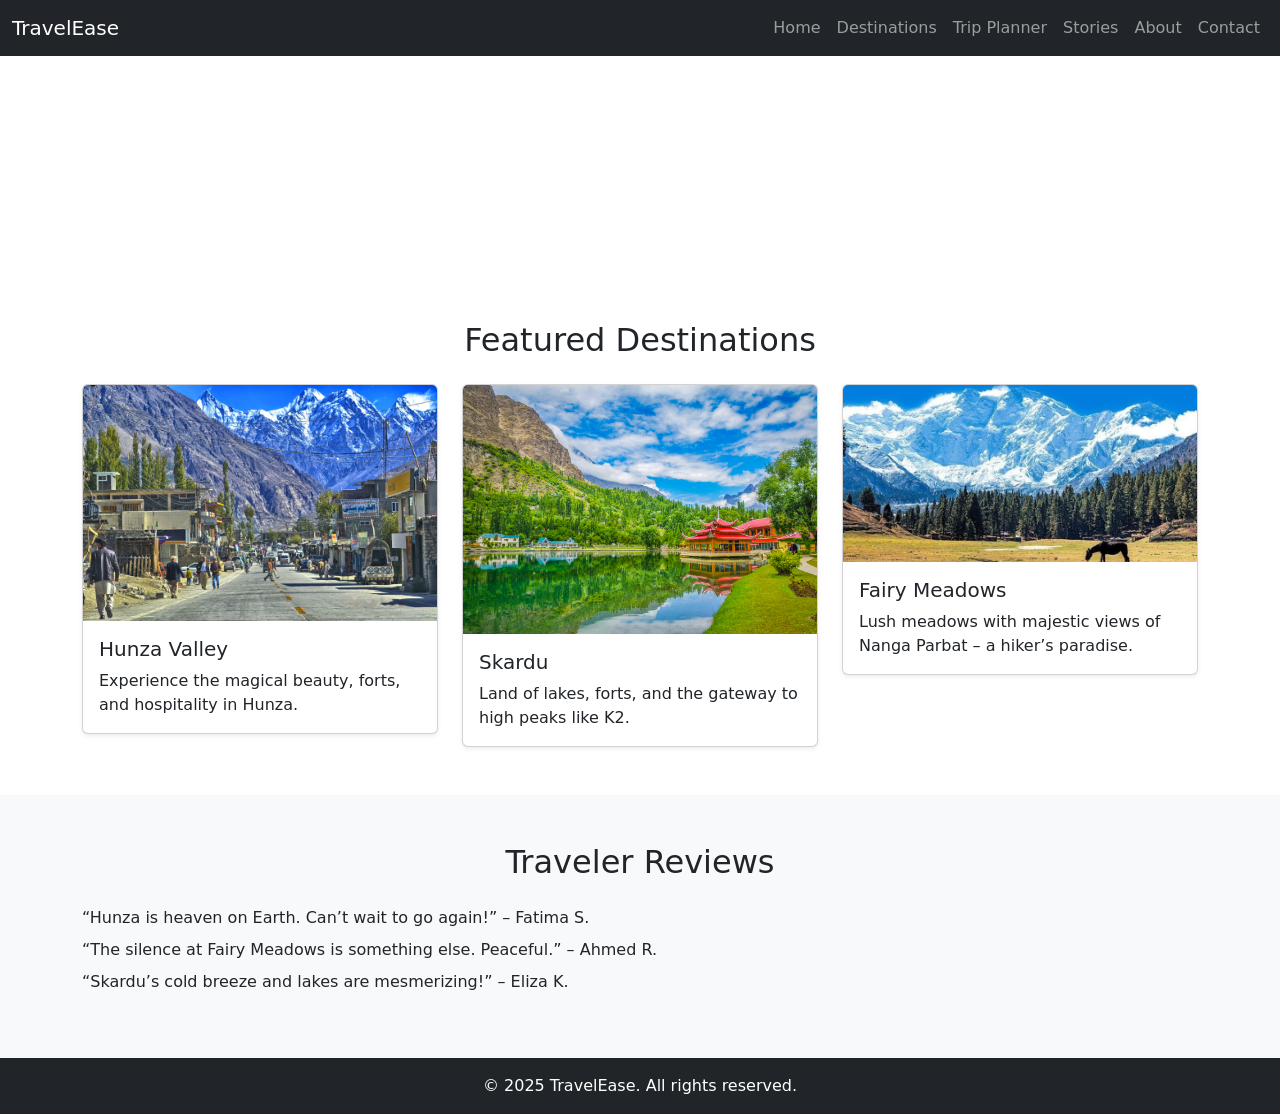
==== src/index.html @ 2290a871 "Add Home Page with Html and Css" ====
<!DOCTYPE html>
<html lang="en">
<head>
  <meta charset="UTF-8" />
  <meta name="viewport" content="width=device-width, initial-scale=1.0"/>
  <title>TravelEase - Northern Pakistan Explorer</title>
  <link href="https://cdn.jsdelivr.net/npm/bootstrap@5.3.0/dist/css/bootstrap.min.css" rel="stylesheet">
  <link rel="stylesheet" href="style/index.css" />
</head>
<body>

  <!-- Navbar -->
  <nav class="navbar navbar-expand-lg navbar-dark bg-dark">
    <div class="container-fluid">
      <a class="navbar-brand" href="#">TravelEase</a>
      <button class="navbar-toggler" type="button" data-bs-toggle="collapse" data-bs-target="#navbarNav">
        <span class="navbar-toggler-icon"></span>
      </button>
      <div class="collapse navbar-collapse" id="navbarNav">
        <ul class="navbar-nav ms-auto">
          <li class="nav-item"><a class="nav-link" href="index.html">Home</a></li>
          <li class="nav-item"><a class="nav-link" href="destinations.html">Destinations</a></li>
          <li class="nav-item"><a class="nav-link" href="trip-planner.html">Trip Planner</a></li>
          <li class="nav-item"><a class="nav-link" href="stories.html">Stories</a></li>
          <li class="nav-item"><a class="nav-link" href="about.html">About</a></li>
          <li class="nav-item"><a class="nav-link" href="contact.html">Contact</a></li>
        </ul>
      </div>
    </div>
  </nav>

  <!-- Hero Section -->
  <header class="bg-image text-white text-center p-5">
    <div class="container">
      <h1 class="display-4 fw-bold">Explore Northern Pakistan</h1>
      <p class="lead">Discover breathtaking mountains, serene valleys, and rich culture.</p>
    </div>
  </header>

  <!-- Featured Destinations -->
  <section class="py-5">
    <div class="container">
      <h2 class="text-center mb-4">Featured Destinations</h2>
      <div class="row">
        <div class="col-md-4">
          <div class="card shadow-sm">
            <img src="../images/hunza.jpg" class="card-img-top" alt="Hunza Valley">
            <div class="card-body">
              <h5 class="card-title">Hunza Valley</h5>
              <p class="card-text">Experience the magical beauty, forts, and hospitality in Hunza.</p>
            </div>
          </div>
        </div>
        <div class="col-md-4">
          <div class="card shadow-sm">
            <img src="../images/skardu.jpg" class="card-img-top" alt="Skardu">
            <div class="card-body">
              <h5 class="card-title">Skardu</h5>
              <p class="card-text">Land of lakes, forts, and the gateway to high peaks like K2.</p>
            </div>
          </div>
        </div>
        <div class="col-md-4">
          <div class="card shadow-sm">
            <img src="../images/fairy-meadows.jpeg" class="card-img-top" alt="Fairy Meadows">
            <div class="card-body">
              <h5 class="card-title">Fairy Meadows</h5>
              <p class="card-text">Lush meadows with majestic views of Nanga Parbat – a hiker’s paradise.</p>
            </div>
          </div>
        </div>
      </div>
    </div>
  </section>

  <!-- Traveler Reviews -->
  <section class="bg-light py-5">
    <div class="container">
      <h2 class="text-center mb-4">Traveler Reviews</h2>
      <ul class="list-unstyled">
        <li class="mb-2">“Hunza is heaven on Earth. Can’t wait to go again!” – Fatima S.</li>
        <li class="mb-2">“The silence at Fairy Meadows is something else. Peaceful.” – Ahmed R.</li>
        <li>“Skardu’s cold breeze and lakes are mesmerizing!” – Eliza K.</li>
      </ul>
    </div>
  </section>

  <!-- Footer -->
  <footer class="bg-dark text-white text-center py-3">
    <p class="mb-0">&copy; 2025 TravelEase. All rights reserved.</p>
  </footer>

  <script src="https://cdn.jsdelivr.net/npm/bootstrap@5.3.0/dist/js/bootstrap.bundle.min.js"></script>
</body>
</html>
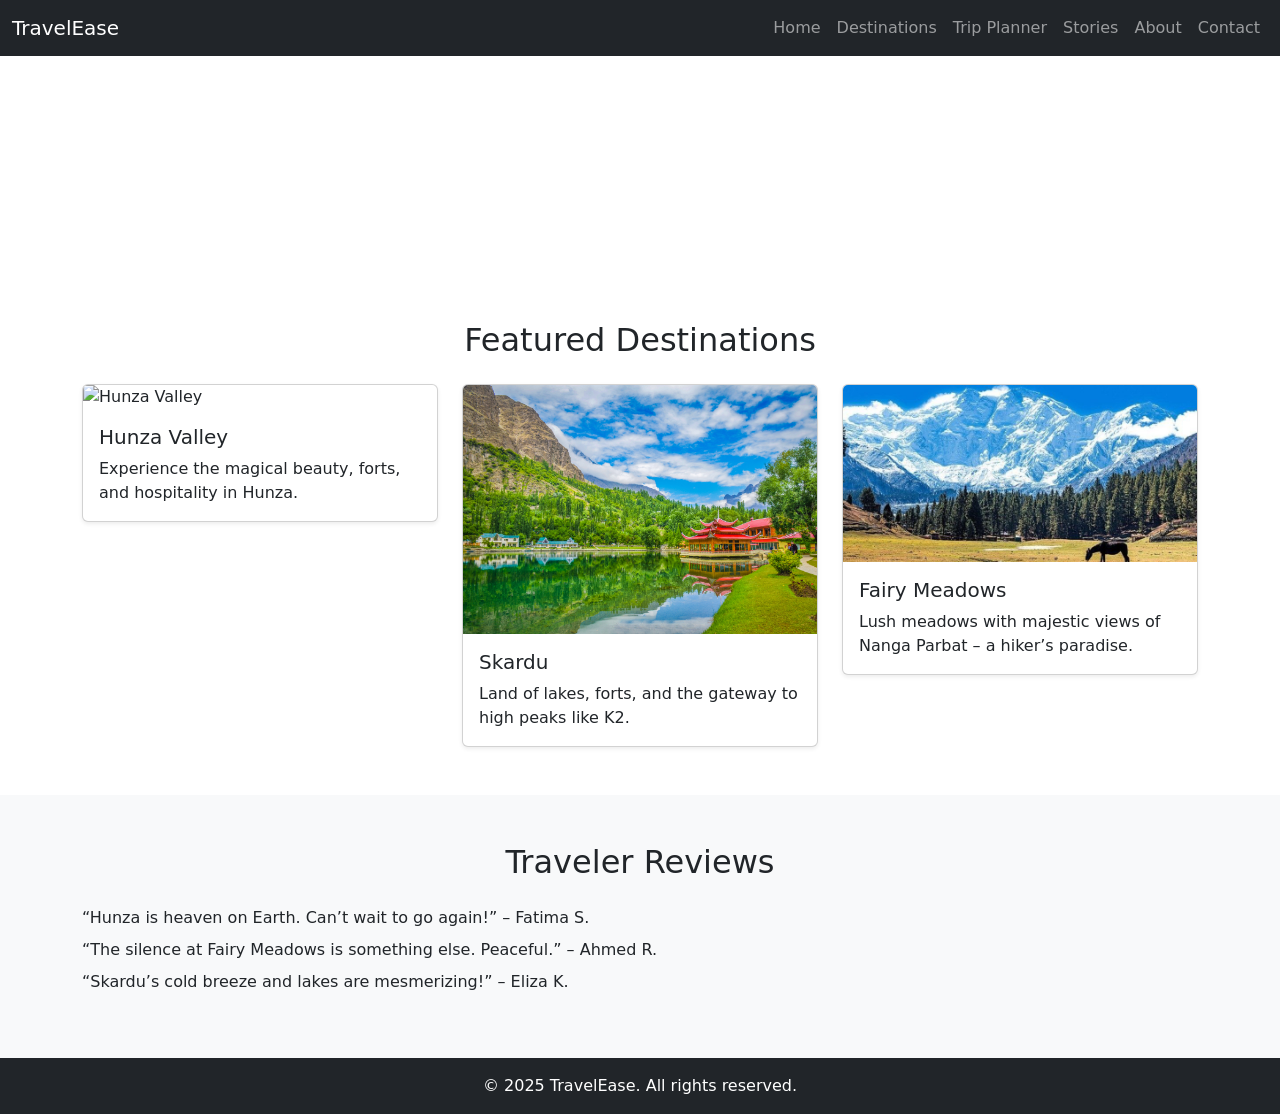
==== commit 934e915b: "Update index.html" ====
--- a/src/index.html
+++ b/src/index.html
@@ -19,7 +19,7 @@
       <div class="collapse navbar-collapse" id="navbarNav">
         <ul class="navbar-nav ms-auto">
           <li class="nav-item"><a class="nav-link" href="index.html">Home</a></li>
-          <li class="nav-item"><a class="nav-link" href="destinations.html">Destinations</a></li>
+          <li class="nav-item"><a class="nav-link" href="destination.html">Destinations</a></li>
           <li class="nav-item"><a class="nav-link" href="trip-planner.html">Trip Planner</a></li>
           <li class="nav-item"><a class="nav-link" href="stories.html">Stories</a></li>
           <li class="nav-item"><a class="nav-link" href="about.html">About</a></li>
@@ -44,7 +44,7 @@
       <div class="row">
         <div class="col-md-4">
           <div class="card shadow-sm">
-            <img src="../images/hunza.jpg" class="card-img-top" alt="Hunza Valley">
+            <img src="images/hunza.jpg" class="card-img-top" alt="Hunza Valley"/>
             <div class="card-body">
               <h5 class="card-title">Hunza Valley</h5>
               <p class="card-text">Experience the magical beauty, forts, and hospitality in Hunza.</p>
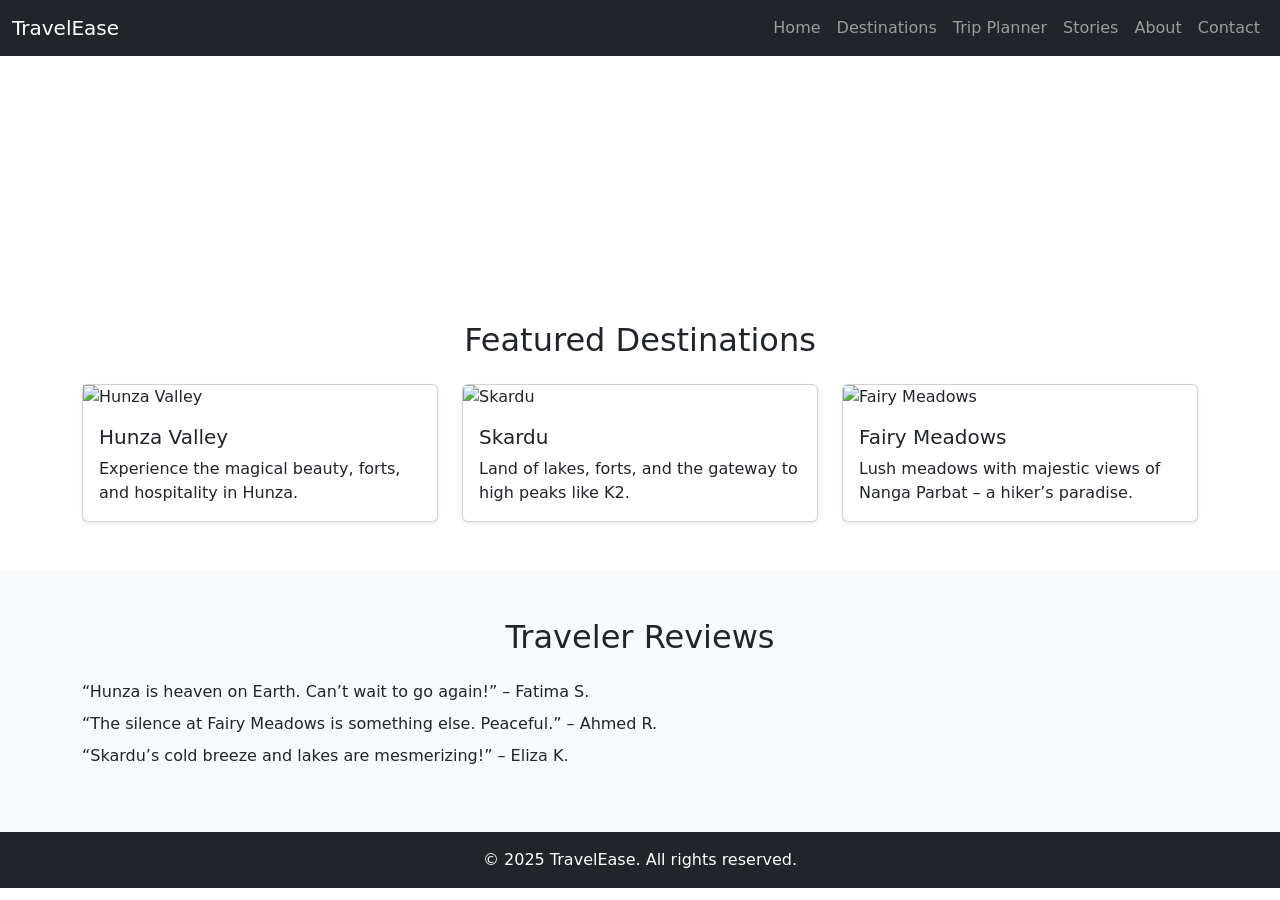
==== commit 81555e9b: "Update index.html" ====
--- a/src/index.html
+++ b/src/index.html
@@ -44,7 +44,7 @@
       <div class="row">
         <div class="col-md-4">
           <div class="card shadow-sm">
-            <img src="images/hunza.jpg" class="card-img-top" alt="Hunza Valley"/>
+            <img src="images/hunza.jpg" alt="Hunza Valley">
             <div class="card-body">
               <h5 class="card-title">Hunza Valley</h5>
               <p class="card-text">Experience the magical beauty, forts, and hospitality in Hunza.</p>
@@ -53,7 +53,7 @@
         </div>
         <div class="col-md-4">
           <div class="card shadow-sm">
-            <img src="../images/skardu.jpg" class="card-img-top" alt="Skardu">
+            <img src="images/skardu.jpg" class="card-img-top" alt="Skardu">
             <div class="card-body">
               <h5 class="card-title">Skardu</h5>
               <p class="card-text">Land of lakes, forts, and the gateway to high peaks like K2.</p>
@@ -62,7 +62,7 @@
         </div>
         <div class="col-md-4">
           <div class="card shadow-sm">
-            <img src="../images/fairy-meadows.jpeg" class="card-img-top" alt="Fairy Meadows">
+            <img src="images/fairy-meadows.jpeg" class="card-img-top" alt="Fairy Meadows">
             <div class="card-body">
               <h5 class="card-title">Fairy Meadows</h5>
               <p class="card-text">Lush meadows with majestic views of Nanga Parbat – a hiker’s paradise.</p>
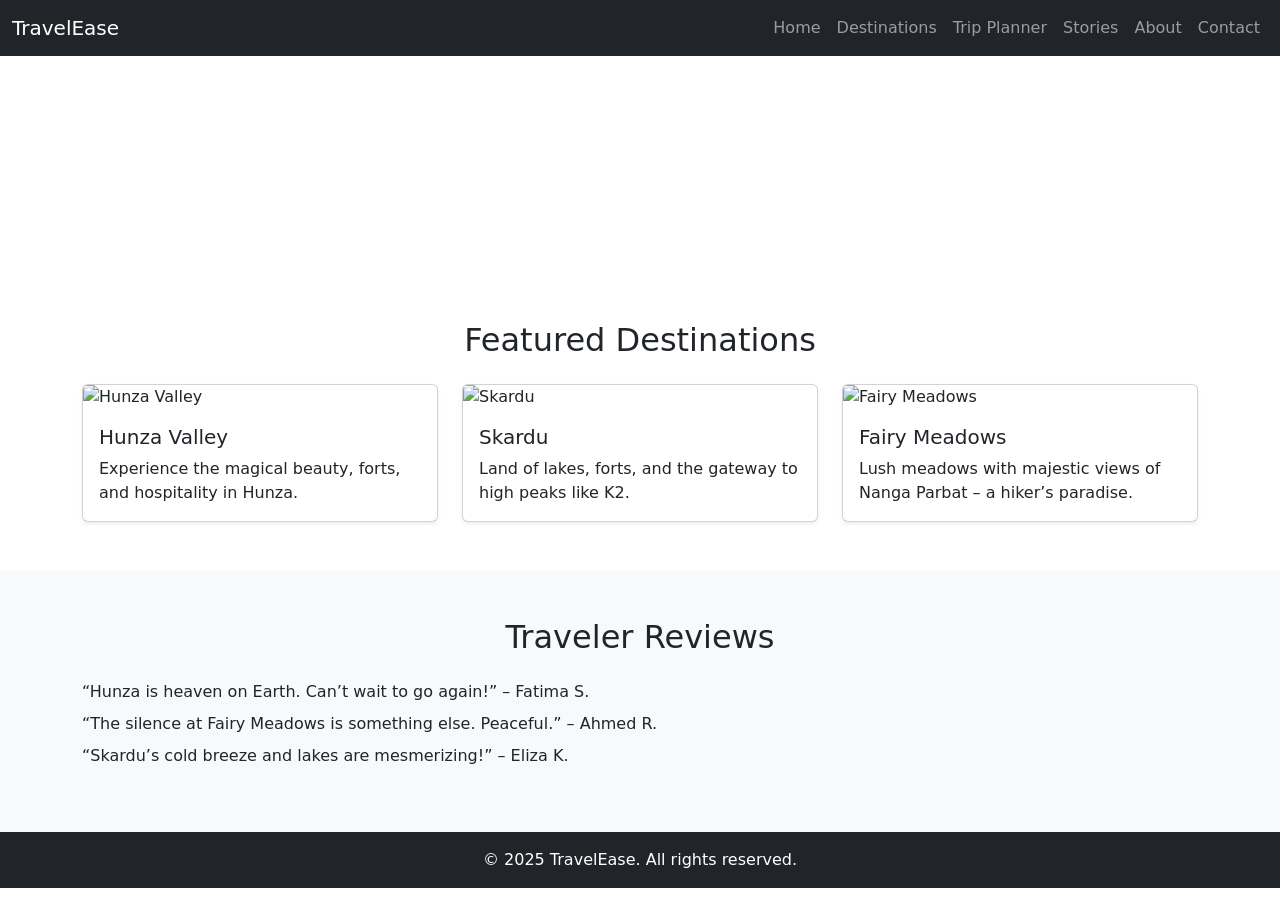
==== commit be935785: "solve issue" ====
--- a/src/index.html
+++ b/src/index.html
@@ -19,7 +19,7 @@
       <div class="collapse navbar-collapse" id="navbarNav">
         <ul class="navbar-nav ms-auto">
           <li class="nav-item"><a class="nav-link" href="index.html">Home</a></li>
-          <li class="nav-item"><a class="nav-link" href="destination.html">Destinations</a></li>
+          <li class="nav-item"><a class="nav-link" href="destinations.html">Destinations</a></li>
           <li class="nav-item"><a class="nav-link" href="trip-planner.html">Trip Planner</a></li>
           <li class="nav-item"><a class="nav-link" href="stories.html">Stories</a></li>
           <li class="nav-item"><a class="nav-link" href="about.html">About</a></li>
@@ -44,7 +44,7 @@
       <div class="row">
         <div class="col-md-4">
           <div class="card shadow-sm">
-            <img src="images/hunza.jpg" alt="Hunza Valley">
+            <img src="images/hunza.jpg" class="card-img-top" alt="Hunza Valley">
             <div class="card-body">
               <h5 class="card-title">Hunza Valley</h5>
               <p class="card-text">Experience the magical beauty, forts, and hospitality in Hunza.</p>
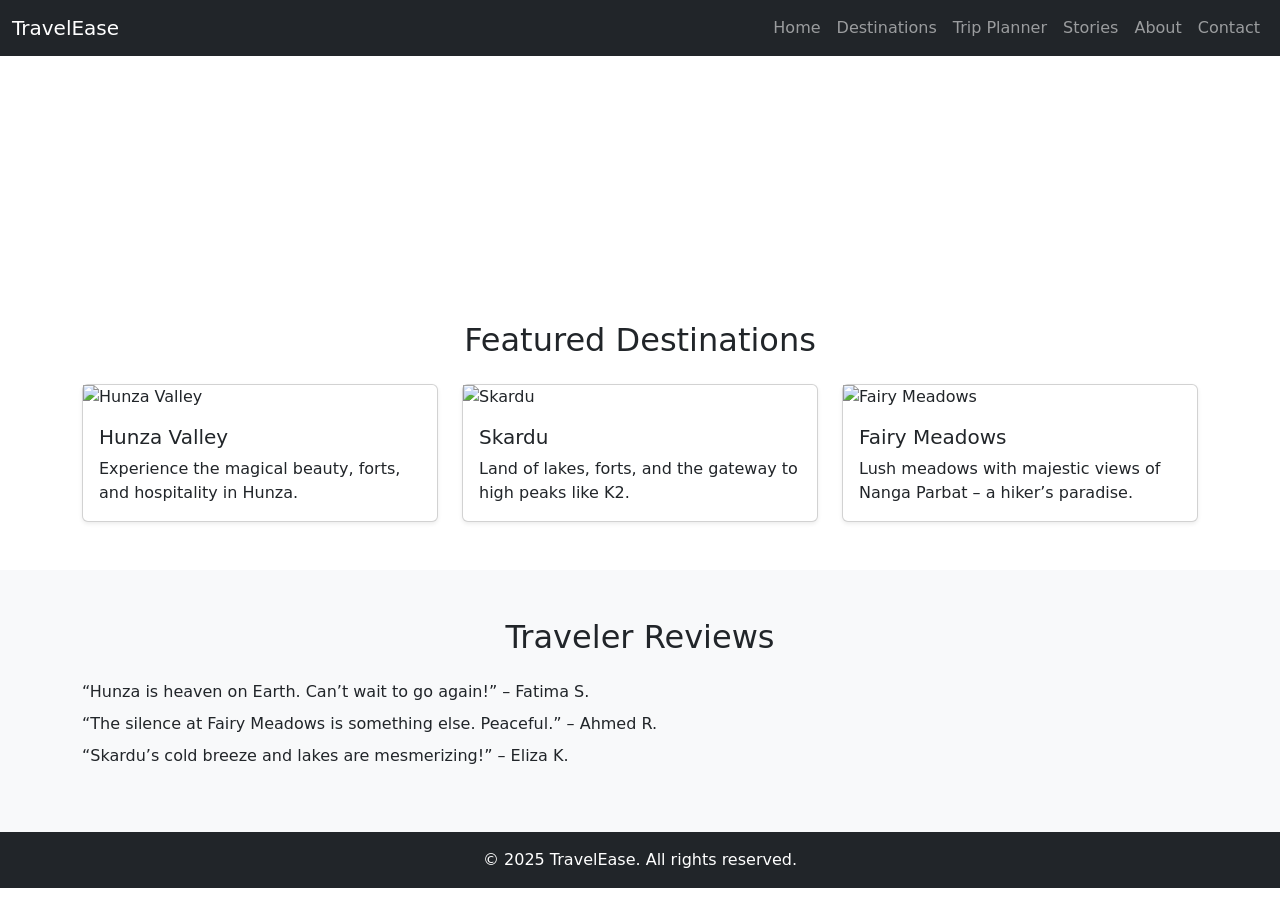
==== commit ea41bb32: "Edit all files" ====
--- a/src/index.html
+++ b/src/index.html
@@ -19,7 +19,7 @@
       <div class="collapse navbar-collapse" id="navbarNav">
         <ul class="navbar-nav ms-auto">
           <li class="nav-item"><a class="nav-link" href="index.html">Home</a></li>
-          <li class="nav-item"><a class="nav-link" href="destinations.html">Destinations</a></li>
+          <li class="nav-item"><a class="nav-link" href="destination.html">Destinations</a></li>
           <li class="nav-item"><a class="nav-link" href="trip-planner.html">Trip Planner</a></li>
           <li class="nav-item"><a class="nav-link" href="stories.html">Stories</a></li>
           <li class="nav-item"><a class="nav-link" href="about.html">About</a></li>
@@ -44,7 +44,11 @@
       <div class="row">
         <div class="col-md-4">
           <div class="card shadow-sm">
-            <img src="images/hunza.jpg" class="card-img-top" alt="Hunza Valley">
+
+
+
+            <img src="images/hunza.jpg"  alt="Hunza Valley">
+
             <div class="card-body">
               <h5 class="card-title">Hunza Valley</h5>
               <p class="card-text">Experience the magical beauty, forts, and hospitality in Hunza.</p>
@@ -53,7 +57,9 @@
         </div>
         <div class="col-md-4">
           <div class="card shadow-sm">
-            <img src="images/skardu.jpg" class="card-img-top" alt="Skardu">
+
+            <img src="images/skardu.jpg"  alt="Skardu">
+
             <div class="card-body">
               <h5 class="card-title">Skardu</h5>
               <p class="card-text">Land of lakes, forts, and the gateway to high peaks like K2.</p>
@@ -62,7 +68,9 @@
         </div>
         <div class="col-md-4">
           <div class="card shadow-sm">
-            <img src="images/fairy-meadows.jpeg" class="card-img-top" alt="Fairy Meadows">
+
+            <img src="images/fairy-meadows.jpeg"  alt="Fairy Meadows">
+
             <div class="card-body">
               <h5 class="card-title">Fairy Meadows</h5>
               <p class="card-text">Lush meadows with majestic views of Nanga Parbat – a hiker’s paradise.</p>
